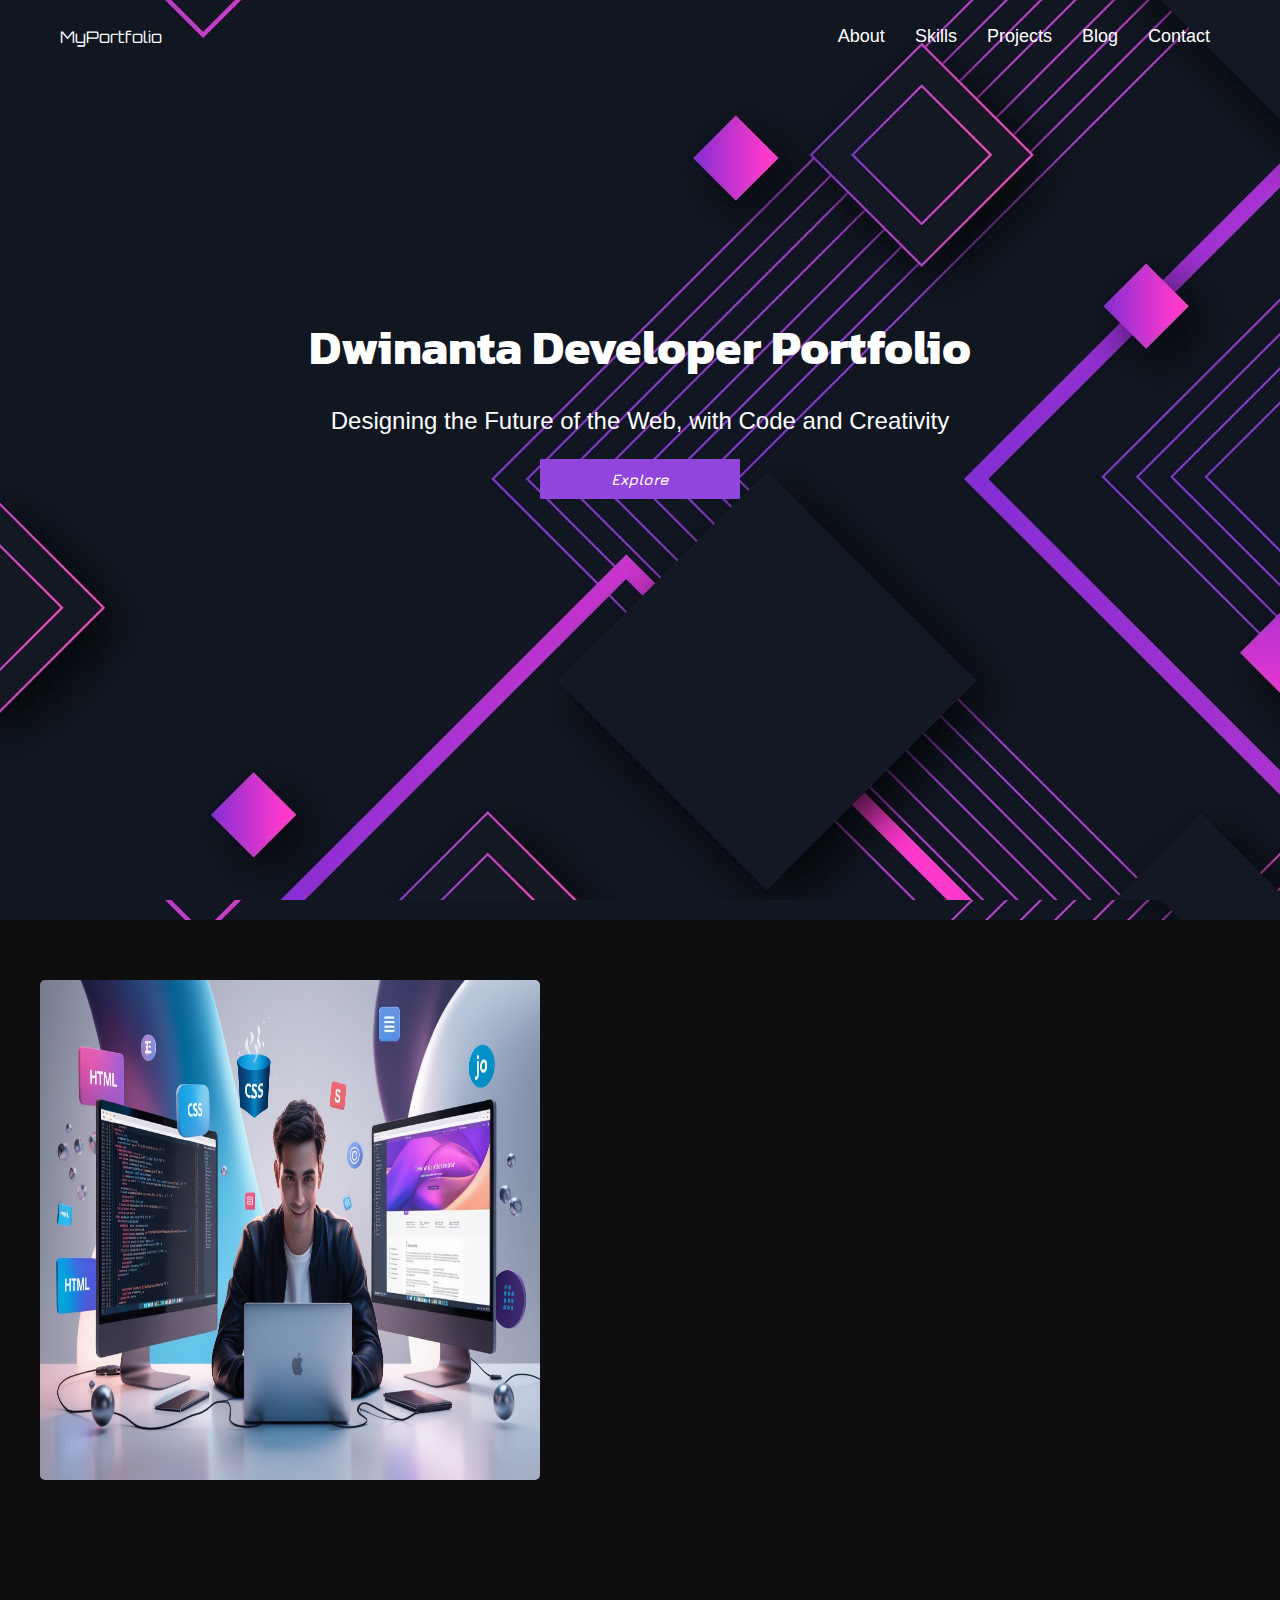
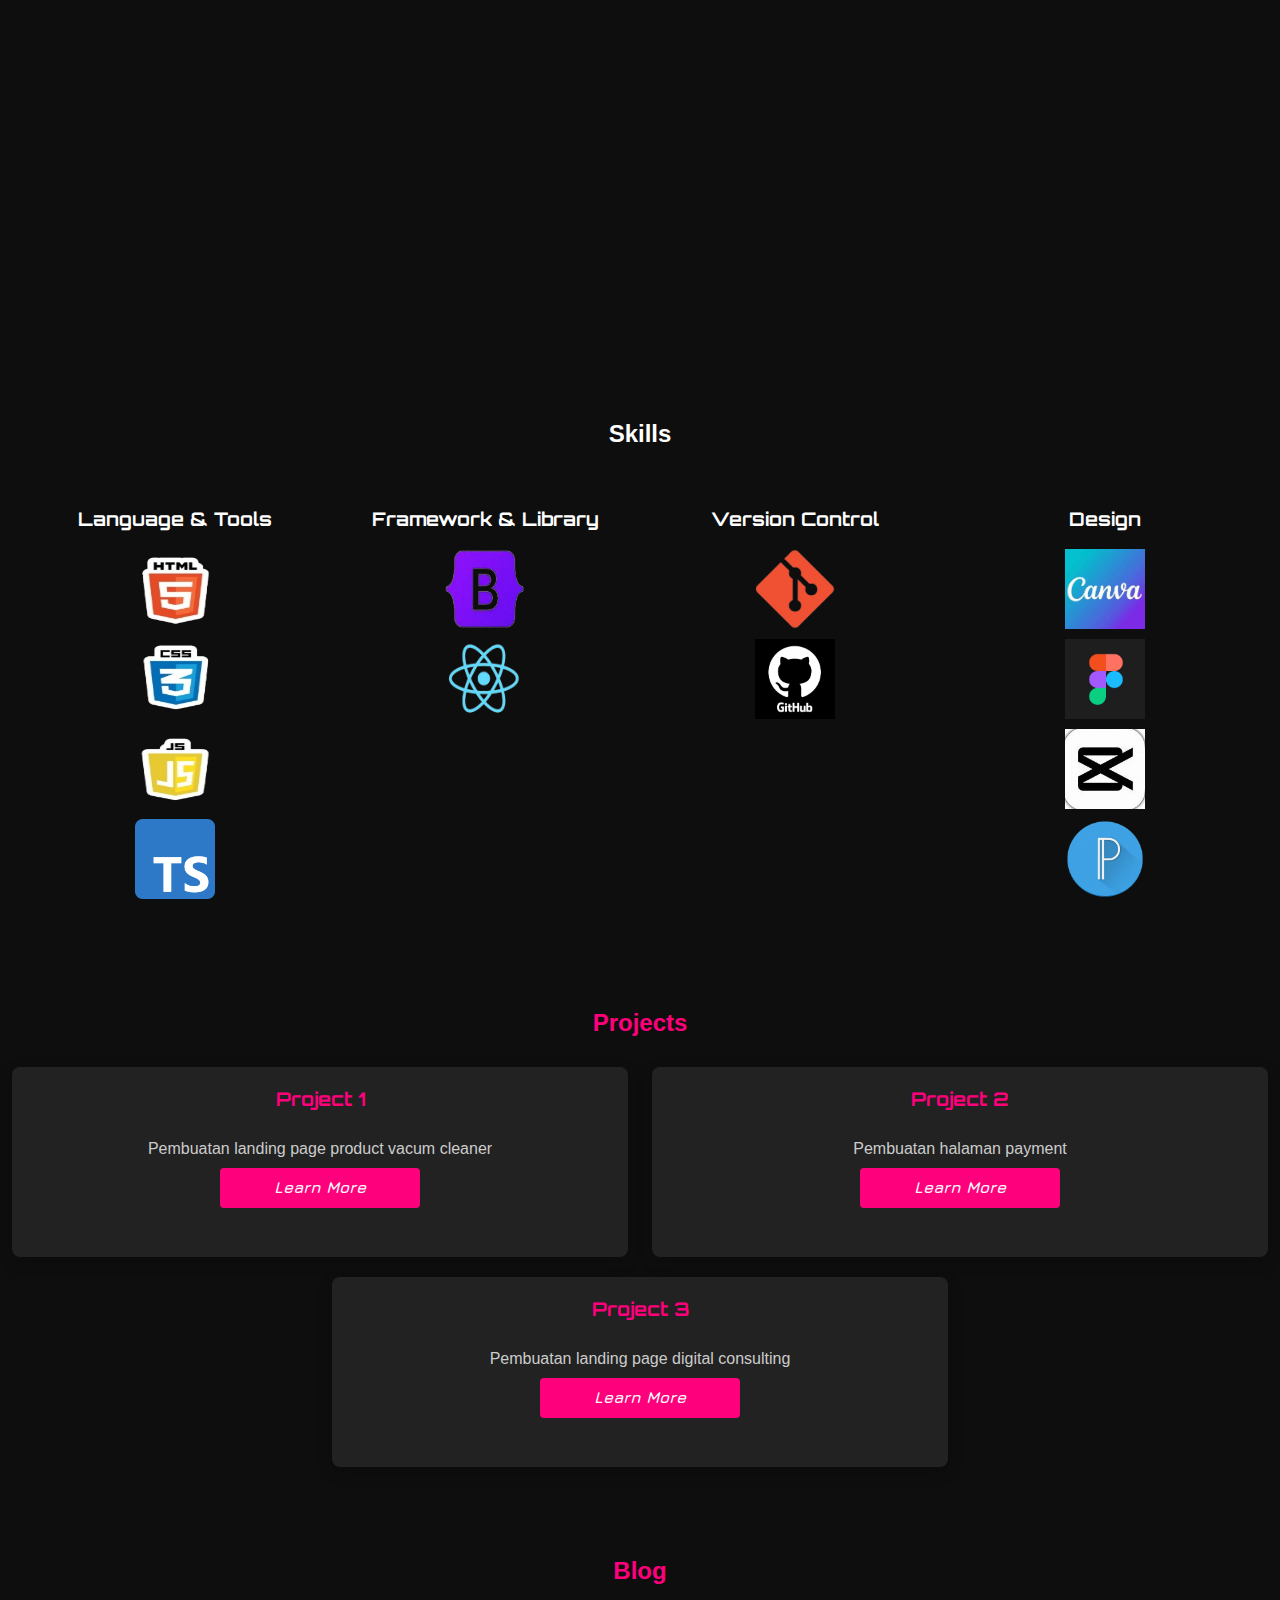
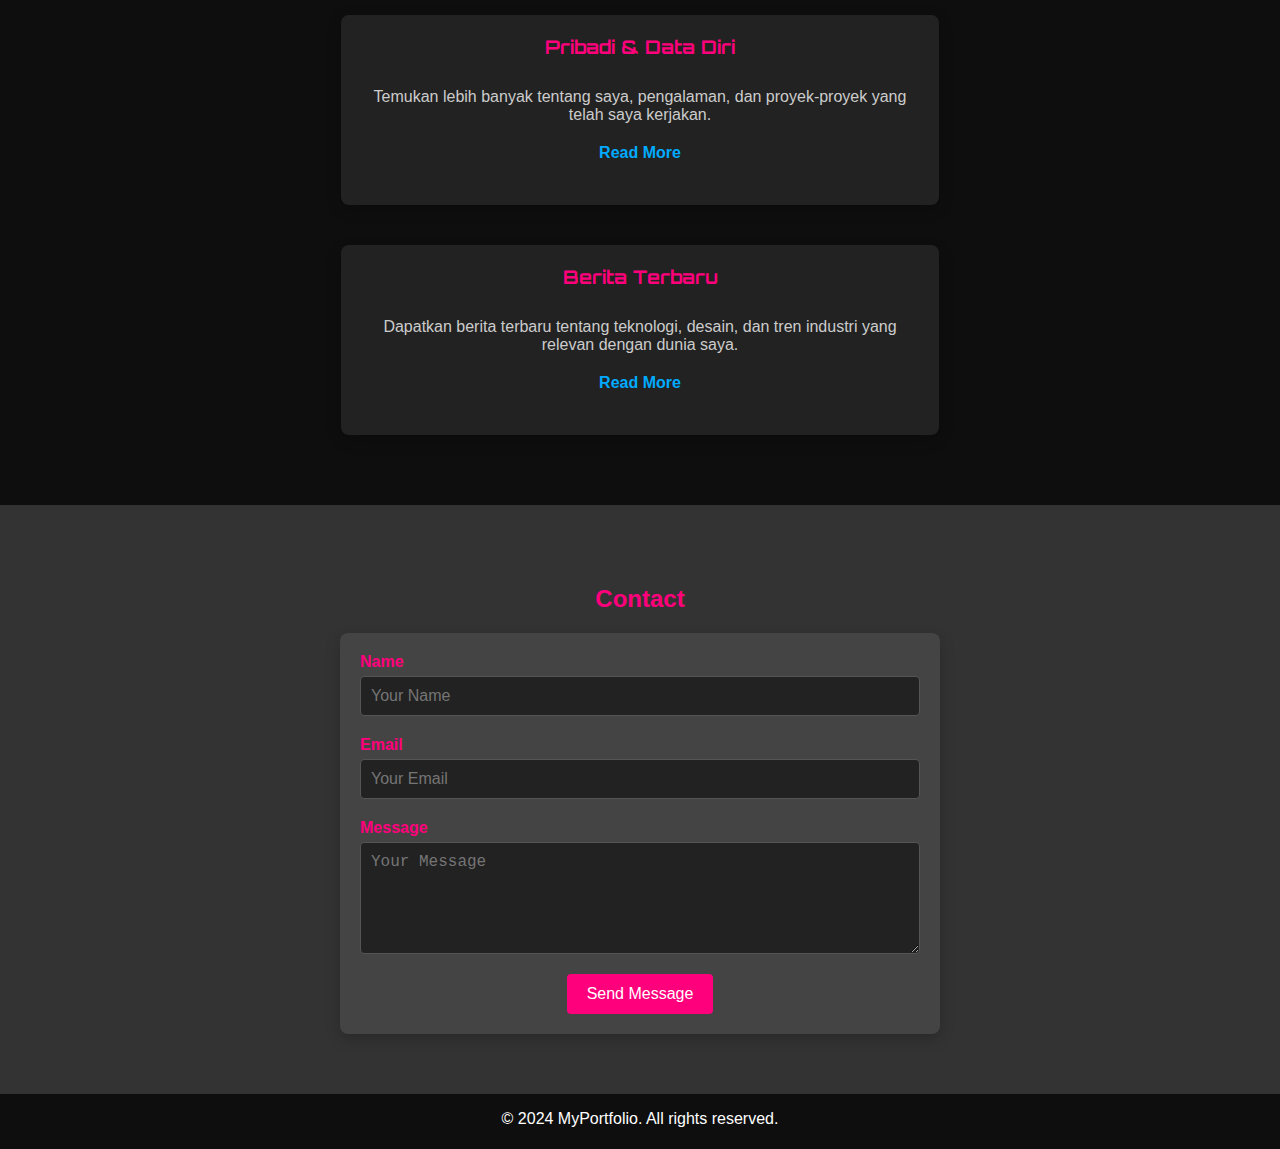
==== index.html @ a7422479 "first commit" ====
<!DOCTYPE html>
<html lang="en">
<head>
    <meta charset="UTF-8">
    <meta name="viewport" content="width=device-width, initial-scale=1.0">
    <title>Developer Portfolio</title>
    <link rel="stylesheet" href="styles.css">
    <!-- Tambahkan Font Awesome untuk ikon -->
    <link rel="stylesheet" href="https://cdnjs.cloudflare.com/ajax/libs/font-awesome/6.0.0-beta3/css/all.min.css">
    <link rel="preconnect" href="https://fonts.googleapis.com">
<link rel="preconnect" href="https://fonts.gstatic.com" crossorigin>
<link href="https://fonts.googleapis.com/css2?family=Kanit&display=swap" rel="stylesheet">
<link href="https://fonts.googleapis.com/css2?family=Kanit:ital@0;1&family=Orbitron:wght@400..900&display=swap" rel="stylesheet">
<link href="https://fonts.googleapis.com/css2?family=Jura:wght@300..700&family=Kanit:ital@0;1&family=Orbitron:wght@400..900&display=swap" rel="stylesheet">

</head>
<body>
    <header>
        <nav>
            <div class="logo">MyPortfolio</div>
            <div class="menu-toggle">
                <i class="fas fa-bars"></i> <!-- Ikon menu -->
            </div>
            <ul class="menu">
                <li><a href="#about">About</a></li>
                <li><a href="#skills">Skills</a></li>
                <li><a href="#projects">Projects</a></li>
                <li><a href="#blog">Blog</a></li>
                <li><a href="#contact">Contact</a></li>
            </ul>
        </nav>
        <div class="hero-section">
            <h1>Dwinanta Developer Portfolio</h1>
            <p>Designing the Future of the Web, with Code and Creativity</p>
            <button class="Explore"><a href="#about">Explore</a></button>
        </div>
    </header>

    <section id="about" class="content-section">
<div class="About">
        <img src="Leonardo_Phoenix_A_modern_sleek_depiction_of_a_frontend_develo_0.jpg" alt="">
    <div class="about">
        <h2>About Me</h2>
        <p>I’m a Front-End Developer with a passion for creating visually stunning, user-centric websites. <br> With expertise in HTML, CSS, JavaScript, and frameworks like React, I transform ideas into seamless digital experiences. <br> I’m dedicated to clean, efficient code and responsive design, ensuring every project not only looks great but performs flawlessly. <br> Let’s build something exceptional together.</p>
    </div>
</div>
    </section>
    <section id="skills" class="content-skills">
        <h2>Skills</h2>
        <div class="container">
            <div>
                <h3>Language & Tools</h3>
                <img src="html (1).png" alt="HTML">
                <img src="html (2).png" alt="CSS">
                <img src="html (3).png" alt="JavaScript">
                <img src="typescript.jpg" alt="TypeScript">
            </div>
            <div>
                <h3>Framework & Library</h3>
                <img src="OIP__2_-removebg-preview.png" alt="Bootstrap">
                <img src="react.png" alt="React">
            </div>
            <div>
                <h3>Version Control</h3> 
                <img src="Git-Emblem-1080x675-removebg-preview.png" alt="Git">
                <img src="github-logo-git-hub-icon-with-text-on-white-and-black-background-free-vector.jpg" alt="GitHub">
            </div>
            <div>
                <h3>Design</h3>
                <img src="OIP (2).jpeg" alt="Photoshop">
                <img src="figma.png" alt="Figma">
                <img src="download.jpeg" alt="Sketch">
                <img src="pixellab.png" alt="PixelLab">
            </div>
        </div>
    </section>
    

    <section id="projects" class="skills">
        <h2>Projects</h2>
        <div class="project-cards">
            <div class="card">
                <h3>Project 1</h3>
                <p>Pembuatan landing page  product vacum cleaner</p>
                <button><a href="">Learn More</a></button>
            </div>
            <div class="card">
                <h3>Project 2</h3>
                <p>Pembuatan halaman payment</p>
                <button><a href="">Learn More</a></button>
            </div>
            <div class="card">
                <h3>Project 3</h3>
                <p>Pembuatan landing page digital consulting</p>
                <button><a href="">Learn More</a></button>
            </div>
            <!-- More cards -->
        </div>
    </section>

    <section id="blog" class="blog">
        <h2>Blog</h2>
        <!-- Blog content -->
        <div class="blog-cards">
            <div class="card">
                <h3>Pribadi & Data Diri</h3>
                <p>Temukan lebih banyak tentang saya, pengalaman, dan proyek-proyek yang telah saya kerjakan.</p>
                <a href="link-ke-blog-pribadi.html" class="card-link">Read More</a>
            </div>
            <div class="card">
                <h3>Berita Terbaru</h3>
                <p>Dapatkan berita terbaru tentang teknologi, desain, dan tren industri yang relevan dengan dunia saya.</p>
                <a href="link-ke-berita.html" class="card-link">Read More</a>
            </div>
        </div>
    </section>

    <section id="contact" class="contact">
        <h2>Contact</h2>
        <!-- Contact form or details -->
        <form class="contact-form">
            <div class="form-group">
                <label for="name">Name</label>
                <input type="text" id="name" name="name" placeholder="Your Name">
            </div>
            <div class="form-group">
                <label for="email">Email</label>
                <input type="email" id="email" name="email" placeholder="Your Email">
            </div>
            <div class="form-group">
                <label for="message">Message</label>
                <textarea id="message" name="message" rows="5" placeholder="Your Message"></textarea>
            </div>
            <button type="submit">Send Message</button>
        </form>
    </section>

    <footer>
        <p>&copy; 2024 MyPortfolio. All rights reserved.</p>
    </footer>

    <script src="script.js"></script>
</body>
</html>
---- styles.css ----
/* Base Styles */
html{
    scroll-behavior: smooth;
}

body {
    margin: 0;
    font-family: 'Arial', sans-serif;
    background: #0e0e0e;
    color: white;
}

header {
    position: relative;
    height: 100vh;
    background-image: url(Latest\ Abstract\ 8K\ Wallpapers\ 9.jpg);
    text-align: center;
    padding: 10px 20px;
}

nav {
    display: flex;
    justify-content: space-between;
    align-items: center;
    padding-right: 40px;
    padding-left: 40px;
}
.logo{
    font-family: "Orbitron", sans-serif;
}
.menu-toggle {
    display: none;
    font-size: 24px;
    cursor: pointer;
    color: #fff;
    transition: transform 0.3s ease;
}

.menu {
    display: flex;
    list-style: none;
}

.menu li {
    margin-left: 20px;
}

.menu a {
    text-decoration: none;
    color: #fff;
    font-size: 18px;
    transition: color 0.3s ease;
}

.menu a:hover {
    color: #00aaff;
}
header nav .logo{
    margin-right: 50%;
}
header nav ul {
    display: flex;
    list-style: none;
}
header nav ul li{
    margin-right: 10px;
}
header nav ul li a{
    color: white;
    text-decoration: none;
}

header nav ul li a:hover{
    color: #9245db;
    text-decoration: none;
}

section .about{
     opacity: 0; /* Awalnya tidak terlihat */
    transform: translateY(20px); /* Pindahkan sedikit ke bawah */
    animation: fadeInUp 1s ease forwards; /* Terapkan animasi */
    display: flex;
    flex-wrap: wrap;
    justify-content: center;
    align-items: center;
}
section .about.fade-out {
    animation: fadeOutDown 1s ease forwards;
}
section .about h2{
    margin-top: 50px;
    padding: 0;
}
section .about p{
    margin-top: -300px;
    padding: 0;
}
.about{
    height: 100vh;
}
.hero-section{
    font-family: kanit;
    margin-top: 20%;
}
.hero-section h1 {
    font-size: 3em;
    margin-bottom: 10px;
    animation: fadeInDown 2s ease-out;
}

.hero-section p {
    font-size: 1.5em;
    animation: fadeInUp 2s ease-out;
}
.content-section div img{
    width: 100px;
    height: 100px;
    border-radius: 5px;
}
/* Section Styles */
.content-section {
    padding: 60px 20px;
    height: 100vh;
}

h2 {
    text-align: center;
    color: #ff007c;
    margin-bottom: 20px;
}
h3{
    font-family: "Orbitron", sans-serif;
}
p{
    font-family: 'Segoe UI', Tahoma, Geneva, Verdana, sans-serif;
    text-align: center;

}

.project-cards {
    display: flex;
    justify-content: space-around;
    flex-wrap: wrap;
}

.card {
    background: #222;
    padding: 20px;
    margin: 10px;
    border-radius: 8px;
    width: 30%;
    box-shadow: 0 5px 15px rgba(0, 0, 0, 0.2);
    transition: transform 0.3s ease;
}

.card:hover {
    transform: translateY(-10px);
}
.Explore{
    background-color: #9245db;
    border-radius: 1px;
    border: none;
    width: 200px;
    height: 40px;
    font-size: 15px;
    font-style: italic;
}
.Explore a:hover{
    color: #00aaff;
}
button{
    background-color: #00aaff;
    border: none;
    border-radius: 4px;
    height: 40px;
}
button a{
    color: white;
    text-decoration: none;
    font-family: "jura",sans-serif;
    font-style: italic;
    font-weight: bold;
}
/* Responsive Menu */
.menu-toggle {
    display: none;
}

@media (min-width:1024px){
    section div{
        display: flex;
        flex-wrap: wrap;
    }
    /* .About{
        background-color: #9245db;
    } */
    .About .about{
        width: 600px;
        height: 600px;
    }
    section .About img{
        margin-left: 20px;
        margin-right: 80px;
        width: 500px;
        height: 500px;
    }
    section .about{
        display: block;
        justify-content: center;
        align-items: center;
    }
    section .about h2{
        margin-top: 100px;
        padding: 0;
    }
    section .about p{
        font-size: large;
        margin-top: 0px;
        padding: 0;
        
    }
    /* Update .content-skills to ensure it aligns items properly */
.content-skills {
    padding: 60px 20px;
    /* background-color: #00aaff; */
    display: flex;
    flex-direction: column;
    align-items: center;
}

.content-skills h2 {
    margin-bottom: 20px;
    color: #ffffff;
}

/* Flex container to align items horizontally */
.container {
    display: flex;
    flex-wrap: wrap; /* Allows items to wrap to the next line if they overflow */
    justify-content: center; /* Center items horizontally */
    gap: 20px; /* Space between items */
}

/* Style individual skill boxes */
.container div {
    /* background-color: #ff007c; */
    padding: 20px;
    border-radius: 8px;
    text-align: center;
    width: 250px;
    display: flex;
    flex-direction: column;
    align-items: center; 
    /* justify-content: center; /* Center align items vertically */
} */
.container div h3 {
    margin-bottom: 15px; /* Jarak antara judul dan gambar */
}
.container div img {
    width: 80px;
    height: 80px;
    margin-bottom: 10px; /* Jarak bawah gambar */
}
.card{
    display: flex;
    flex-direction: column;
    align-items: center;
    text-align: center;
    width: 300px;
    height: 150px;
}
.card button{
    width: 200px;
    height: 40px;
}
.blog {
    padding: 60px 20px;
    text-align: center;
}

.blog-cards {
    display: flex;
    justify-content: center;
    flex-wrap: wrap;
    gap: 20px;
}

.card {
    background: #222;
    padding: 20px;
    border-radius: 8px;
    width: 45%;
    box-shadow: 0 5px 15px rgba(0, 0, 0, 0.2);
    transition: transform 0.3s ease;
}

.card:hover {
    transform: translateY(-10px);
}

.card h3 {
    margin-top: 0;
    color: #ff007c;
}

.card p {
    margin: 10px 0;
    color: #ccc;
}

.card-link {
    text-decoration: none;
    color: #00aaff;
    font-weight: bold;
    display: inline-block;
    margin-top: 10px;
}

.card-link:hover {
    color: #ff007c;
}
.contact {
    padding: 60px 20px;
    text-align: center;
    background-color: #333;
    color: #fff;
}

.contact-form {
    box-sizing: border-box;
    max-width: 600px;
    margin: 0 auto;
    padding: 20px;
    background: #444;
    border-radius: 8px;
    box-shadow: 0 5px 15px rgba(0, 0, 0, 0.2);
}

.form-group {
    margin-bottom: 20px;
    text-align: left;
}

.form-group label {
    display: block;
    margin-bottom: 5px;
    color: #ff007c;
    font-weight: bold;
}

.form-group input,
.form-group textarea {
    width: 100%;
    padding: 10px;
    border: 1px solid #555;
    border-radius: 4px;
    background: #222;
    color: #fff;
    font-size: 16px;
    transition: border-color 0.3s ease;
}

.form-group input:focus,
.form-group textarea:focus {
    border-color: #00aaff;
    outline: none;
}

button {
    background-color: #ff007c;
    border: none;
    border-radius: 4px;
    color: white;
    padding: 10px 20px;
    font-size: 16px;
    cursor: pointer;
    transition: background-color 0.3s ease;
}

button:hover {
    background-color: #e6007e;
}


@media (max-width: 768px) {
    .card {
        width: 100%;
    }
}


}


@media (max-width: 768px) {
    header{
        height: 100vh;
    }
    
    .menu {
        display: none;
        flex-direction: column;
    }

    .menu-toggle {
        display: block;
        background: transparent;
        padding: 10px;
        cursor: pointer;
    }

    header nav div{
        margin-top: 40px;
    }
    section .About img{
        display: none;
    }
    .menu {
        display: none;
        position: absolute;
        top: 60px;
        right: 20px;
        background: #333;
        flex-direction: column;
        width: 200px;
        border-radius: 8px;
        padding: 10px;
    }

    .menu-toggle {
        display: block;
    }

    .menu li {
        margin: 10px 0;
    }

    .menu.show {
        display: flex;
        animation: slide-down 0.3s ease;
    }
    .content-section{
        height: 80vh;
    }
    .content-section div img{
        width: 50px;
        height: 50px;
    }
    .project-cards .card{
        width: 200px;
    }
    .container {
        display: flex;
        flex-wrap: wrap; /* Allows items to wrap to the next line if they overflow */
        justify-content: center; /* Center items horizontally */
        gap: 20px; /* Space between items */
    }
    
    /* Style individual skill boxes */
    .container div {
        /* background-color: #ff007c; */
        padding: 20px;
        border-radius: 8px;
        text-align: center;
        width: 50px;
        margin-right: 10px;
        display: flex;
        flex-direction: column;
        align-items: center; 
        /* justify-content: center; /* Center align items vertically */
    } */
    .container div h3 {
        margin-bottom: 15px; /* Jarak antara judul dan gambar */
    }
    .container div img {
        width: 80px;
        height: 80px;
        margin-bottom: 10px; /* Jarak bawah gambar */
    }
    .blog {
        padding: 60px 20px;
        text-align: center;
    }
    
    .blog-cards {
        display: flex;
        justify-content: center;
        flex-wrap: wrap;
        gap: 20px;
    }
    
    .card {
        background: #222;
        padding: 20px;
        border-radius: 8px;
        width: 45%;
        box-shadow: 0 5px 15px rgba(0, 0, 0, 0.2);
        transition: transform 0.3s ease;
    }
    
    .card:hover {
        transform: translateY(-10px);
    }
    
    .card h3 {
        margin-top: 0;
        color: #ff007c;
    }
    
    .card p {
        margin: 10px 0;
        color: #ccc;
    }
    
    .card-link {
        text-decoration: none;
        color: #00aaff;
        font-weight: bold;
        display: inline-block;
        margin-top: 10px;
    }
    
    .card-link:hover {
        color: #ff007c;
    }
    .contact {
        padding: 60px 20px;
        text-align: center;
        background-color: #333;
        color: #fff;
    }
    
    .contact-form {
        max-width: 600px;
        margin: 0 auto;
        padding: 20px;
        background: #444;
        border-radius: 8px;
        box-shadow: 0 5px 15px rgba(0, 0, 0, 0.2);
    }
    
    .form-group {
        margin-bottom: 20px;
        text-align: left;
    }
    
    .form-group label {
        display: block;
        margin-bottom: 5px;
        color: #ff007c;
        font-weight: bold;
    }
    
    .form-group input,
    .form-group textarea {
        width: 100%;
        padding: 10px;
        border: 1px solid #555;
        border-radius: 4px;
        background: #222;
        color: #fff;
        font-size: 16px;
        transition: border-color 0.3s ease;
    }
    
    .form-group input:focus,
    .form-group textarea:focus {
        border-color: #00aaff;
        outline: none;
    }
    
    button {
        background-color: #ff007c;
        border: none;
        border-radius: 4px;
        color: white;
        padding: 10px 20px;
        font-size: 16px;
        cursor: pointer;
        transition: background-color 0.3s ease;
    }
    
    button:hover {
        background-color: #e6007e;
    }
    
    @media (max-width: 768px) {
        .card {
            width: 100%;
        }
    }
    

}

/* Keyframes for animations */
@keyframes fadeInDown {
    from {
        opacity: 0;
        transform: translateY(-20px);
    }
    to {
        opacity: 1;
        transform: translateY(0);
    }
}

@keyframes fadeInUp {
    from {
        opacity: 0;
        transform: translateY(20px);
    }
    to {
        opacity: 1;
        transform: translateY(0);
    }
}
@keyframes slide-down {
    from {
        opacity: 0;
        transform: translateY(-10px);
    }
    to {
        opacity: 1;
        transform: translateY(0);
    }
}

/* Ikon animasi saat toggle */
.menu-toggle.open i {
    transform: rotate(90deg);
}
@keyframes fadeInUp {
    from {
        opacity: 0;
        transform: translateY(20px);
    }
    to {
        opacity: 1;
        transform: translateY(0);
    }
}
@keyframes fadeOutDown {
    from {
        opacity: 1;
        transform: translateY(0);
    }
    to {
        opacity: 0;
        transform: translateY(20px);
    }
}
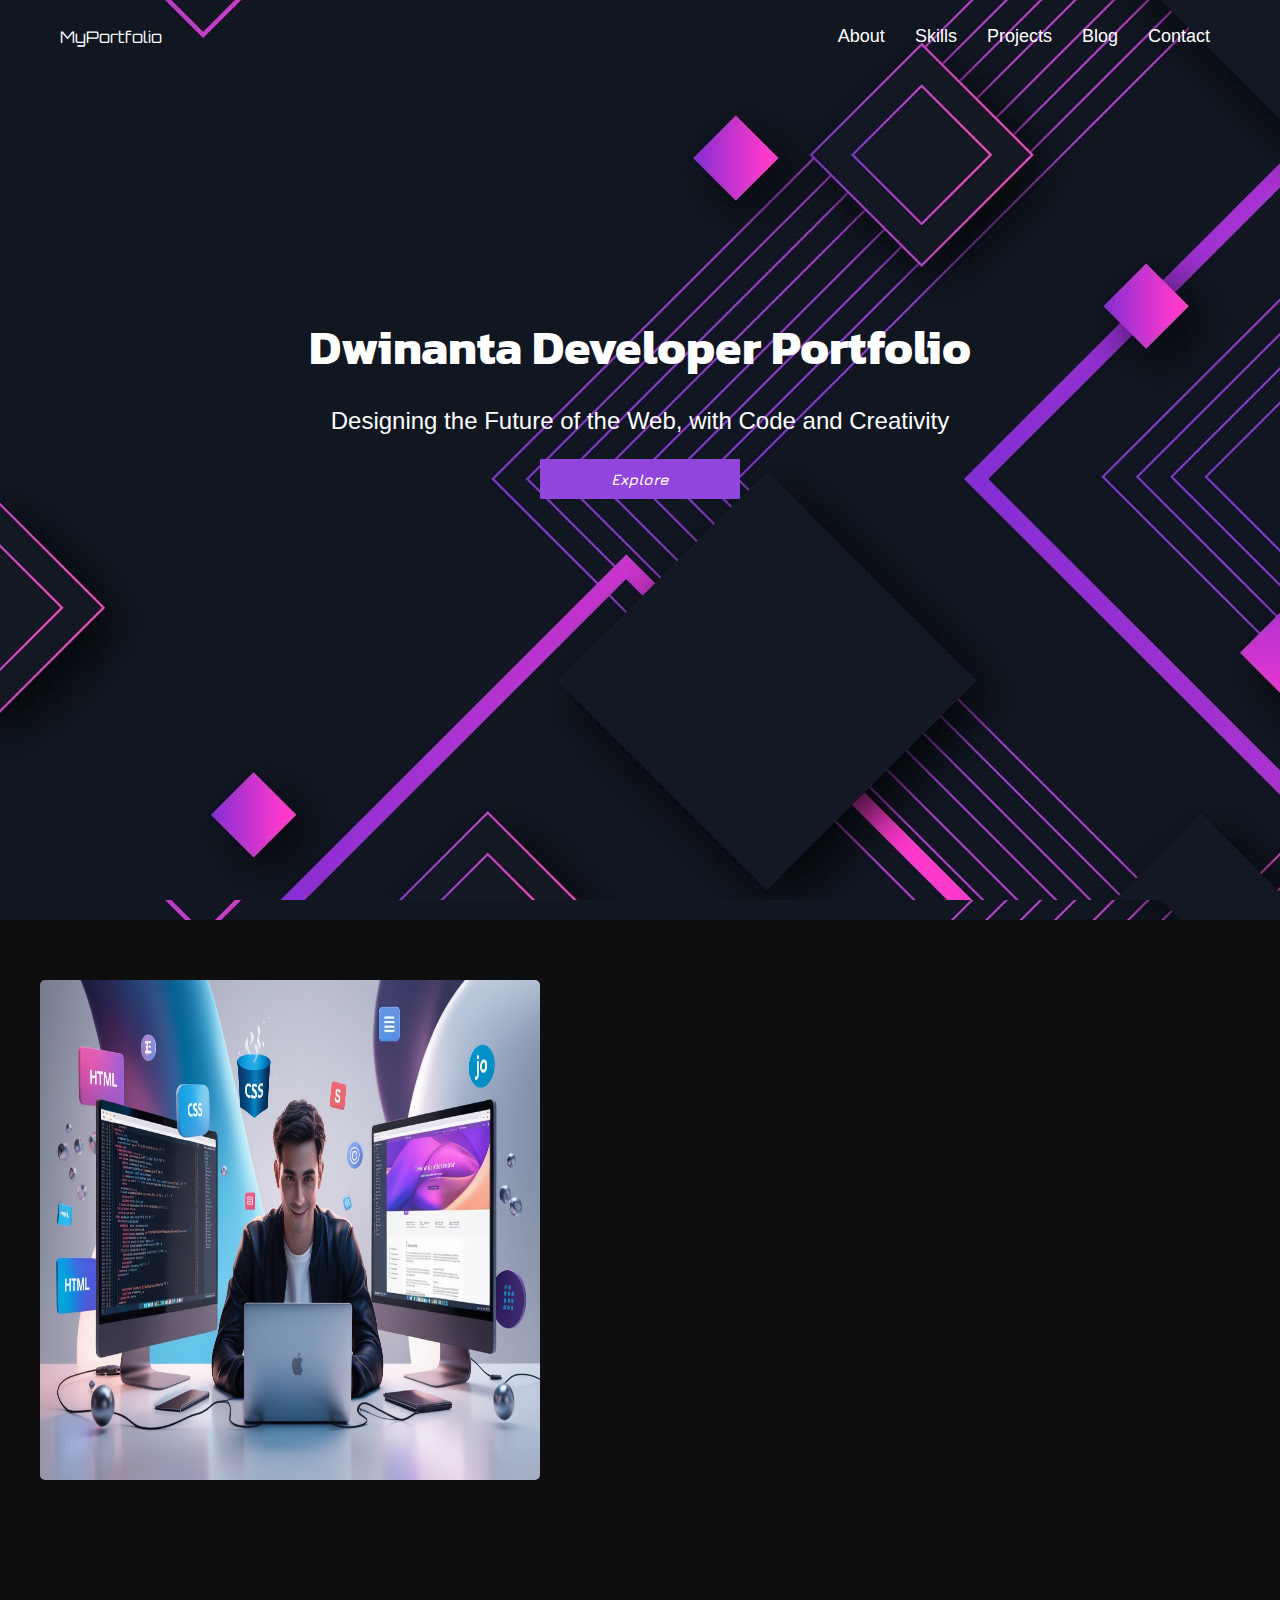
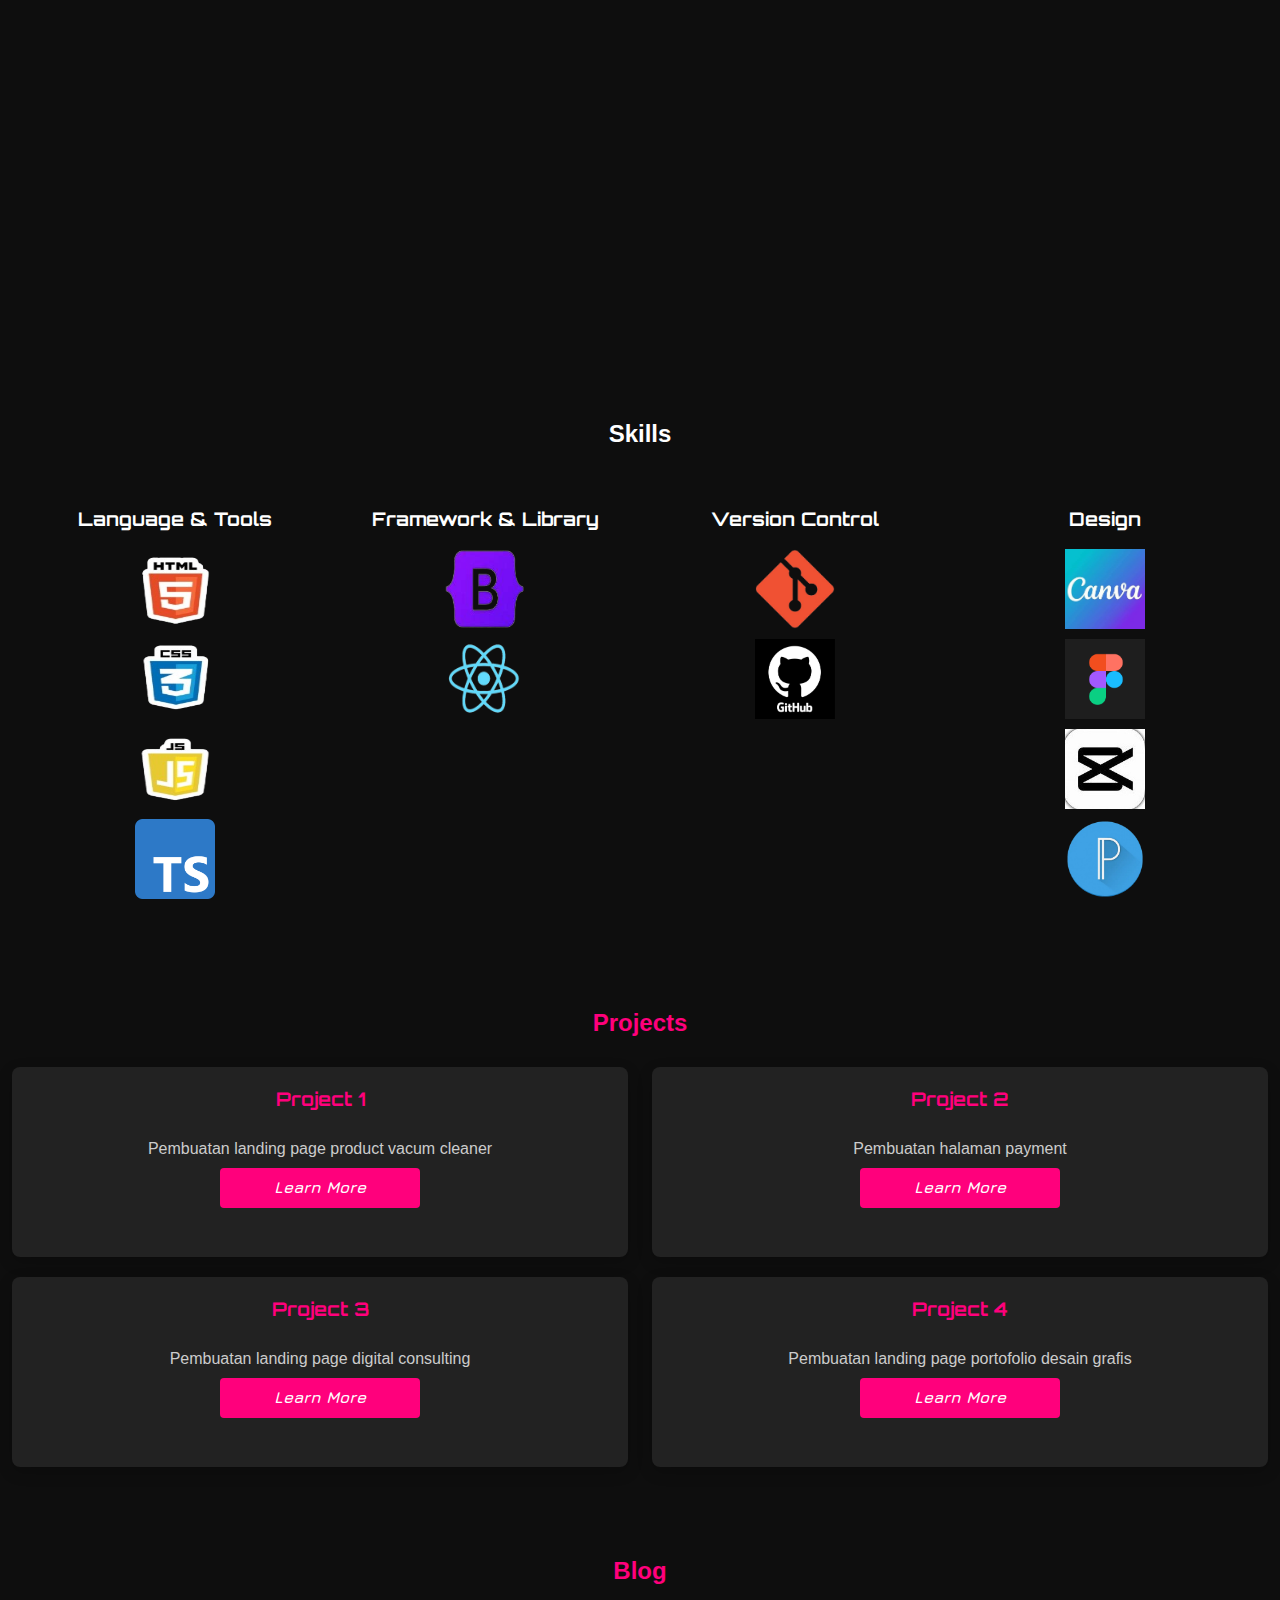
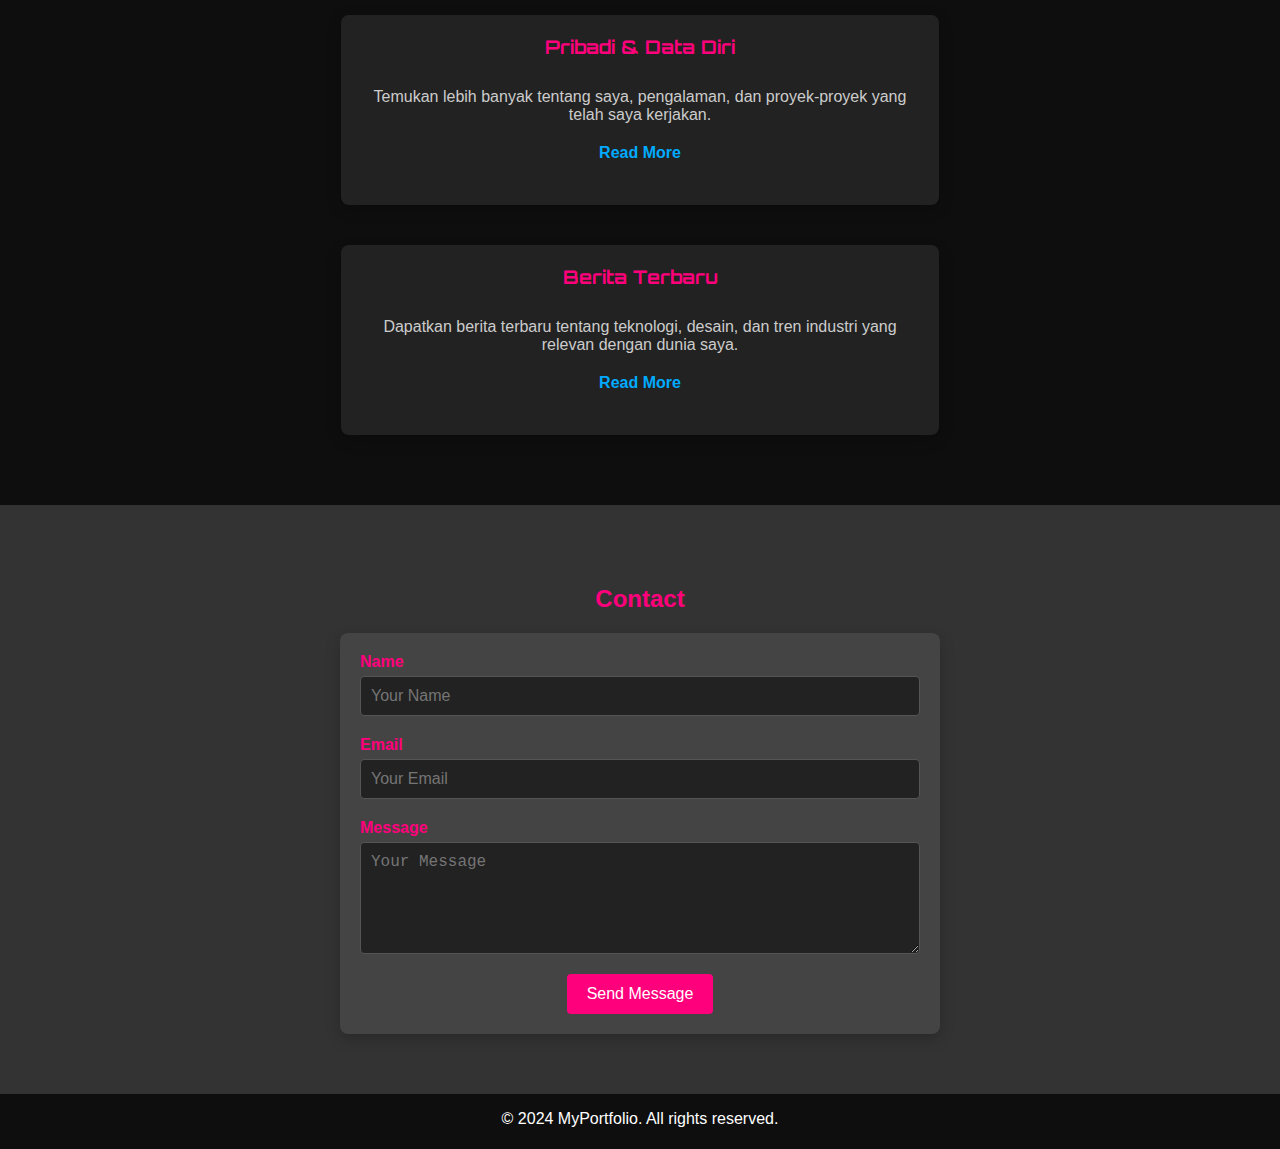
==== commit e9a2fc82: "Update index.html" ====
--- a/index.html
+++ b/index.html
@@ -82,7 +82,7 @@
             <div class="card">
                 <h3>Project 1</h3>
                 <p>Pembuatan landing page  product vacum cleaner</p>
-                <button><a href="">Learn More</a></button>
+                <button><a href="https://dwinanta.github.io/vacumcleaner.github.io/">Learn More</a></button>
             </div>
             <div class="card">
                 <h3>Project 2</h3>
@@ -93,6 +93,11 @@
                 <h3>Project 3</h3>
                 <p>Pembuatan landing page digital consulting</p>
                 <button><a href="">Learn More</a></button>
+            </div>
+            <div class="card">
+                <h3>Project 4</h3>
+                <p>Pembuatan landing page portofolio desain grafis</p>
+                <button><a href="https://dwinanta.github.io/portofolio/desaingrafis/">Learn More</a></button>
             </div>
             <!-- More cards -->
         </div>
@@ -105,12 +110,12 @@
             <div class="card">
                 <h3>Pribadi & Data Diri</h3>
                 <p>Temukan lebih banyak tentang saya, pengalaman, dan proyek-proyek yang telah saya kerjakan.</p>
-                <a href="link-ke-blog-pribadi.html" class="card-link">Read More</a>
+                <a href="https://dwinanta.github.io/portofolio/pribadi/index.html" class="card-link">Read More</a>
             </div>
             <div class="card">
                 <h3>Berita Terbaru</h3>
                 <p>Dapatkan berita terbaru tentang teknologi, desain, dan tren industri yang relevan dengan dunia saya.</p>
-                <a href="link-ke-berita.html" class="card-link">Read More</a>
+                <a href="https://dwinanta.github.io/portofolio/blog/index.html" class="card-link">Read More</a>
             </div>
         </div>
     </section>
